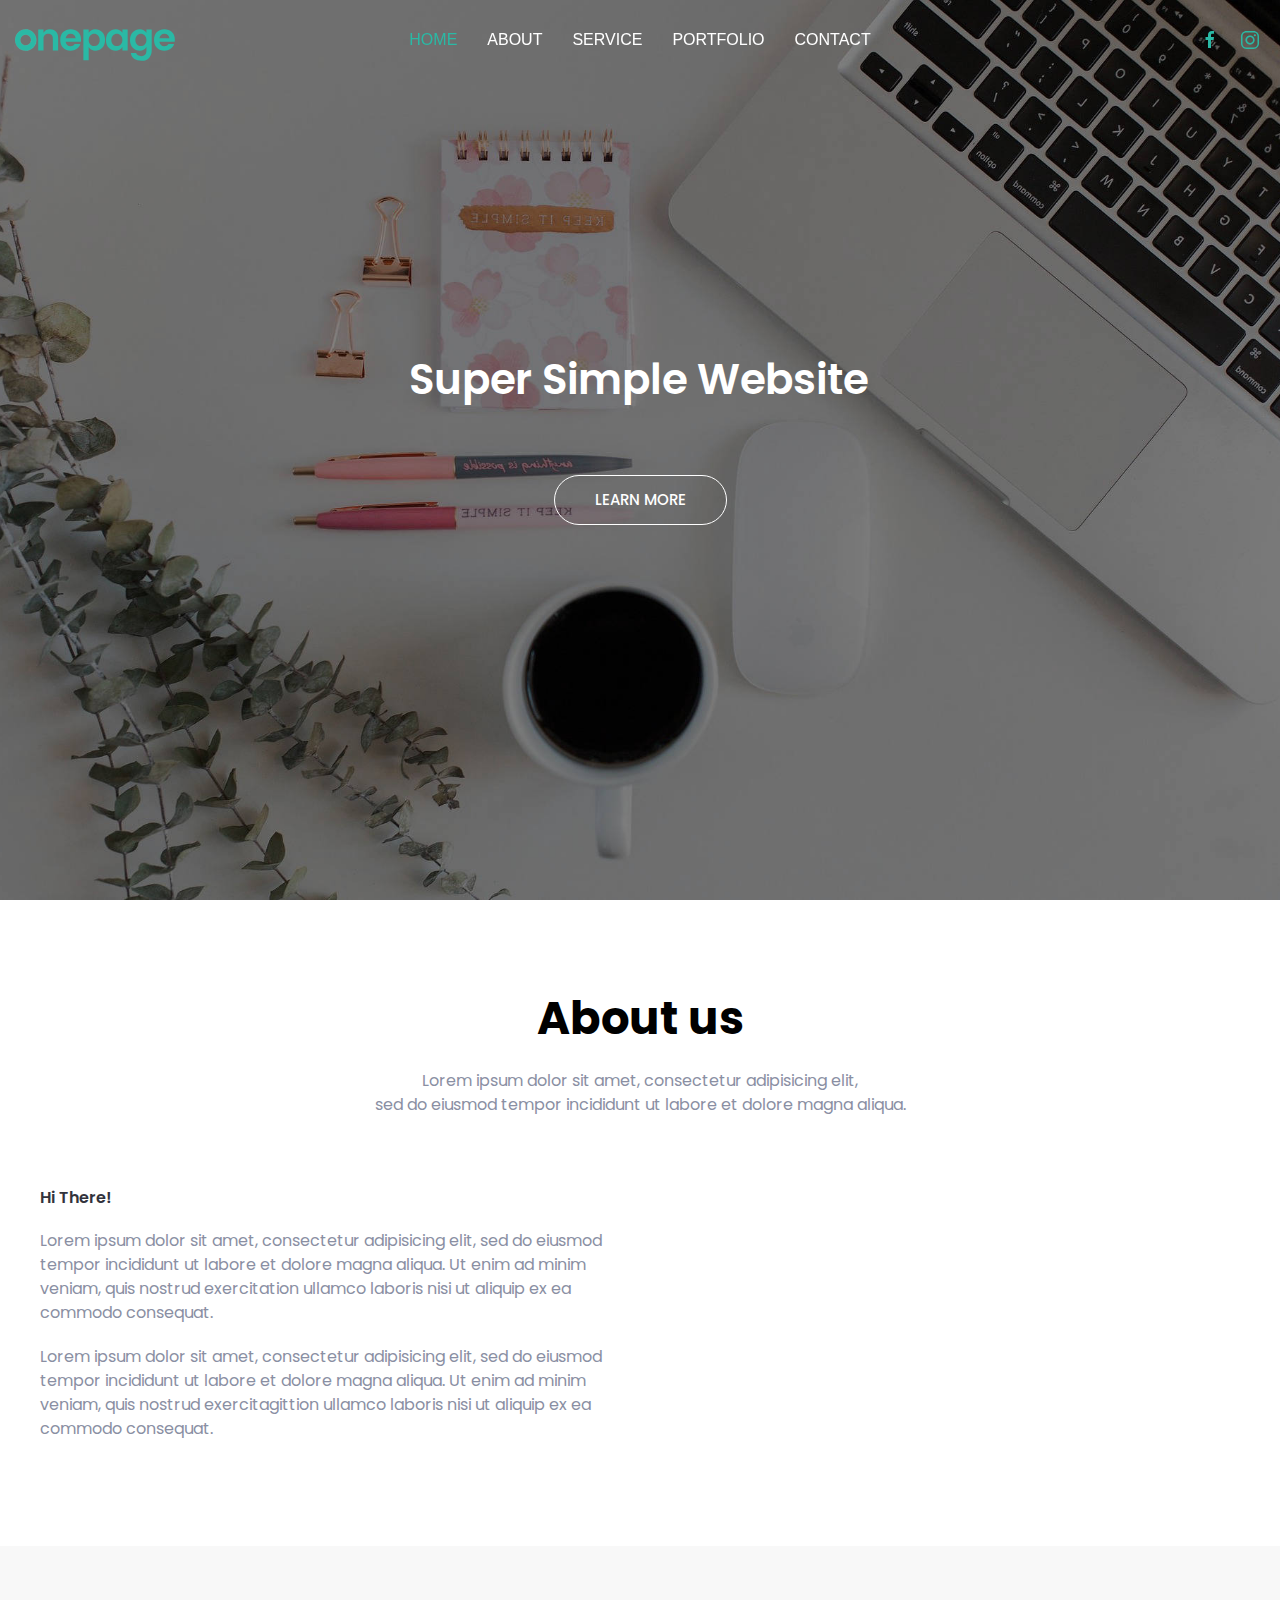
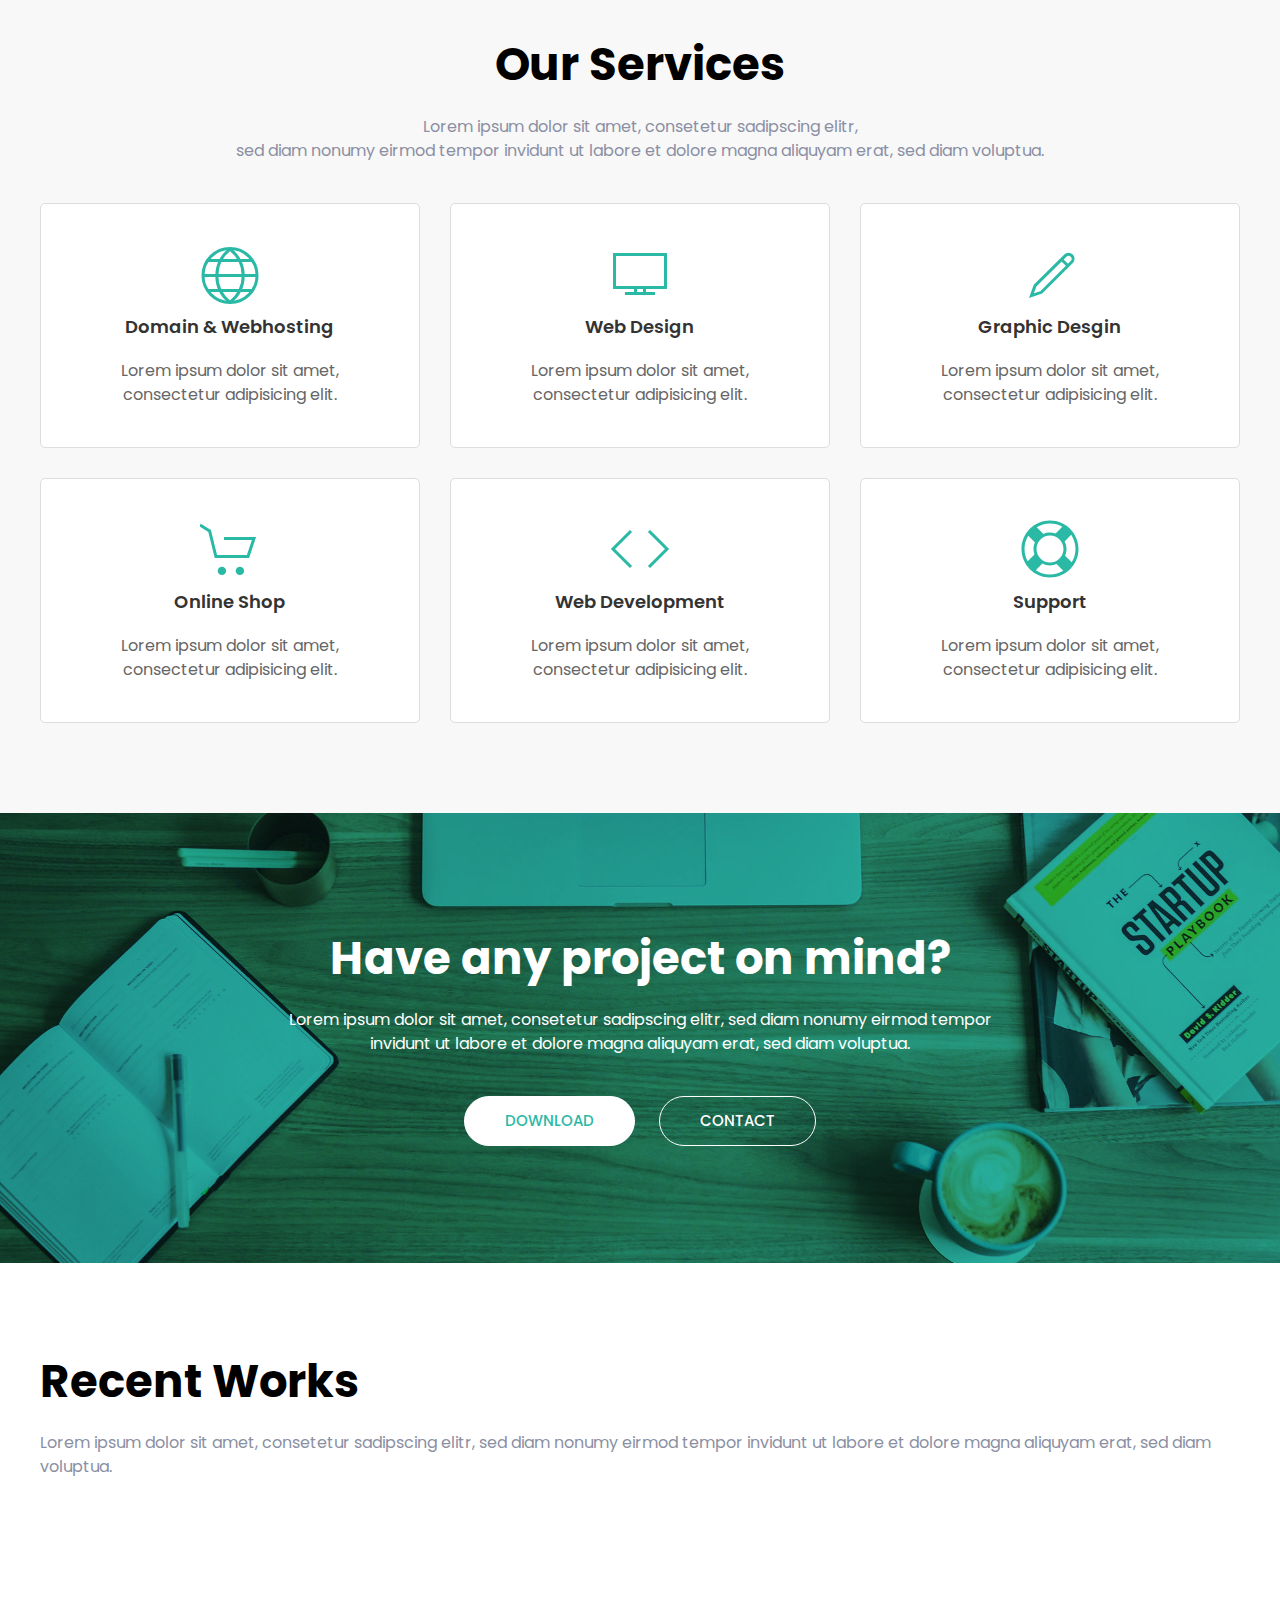
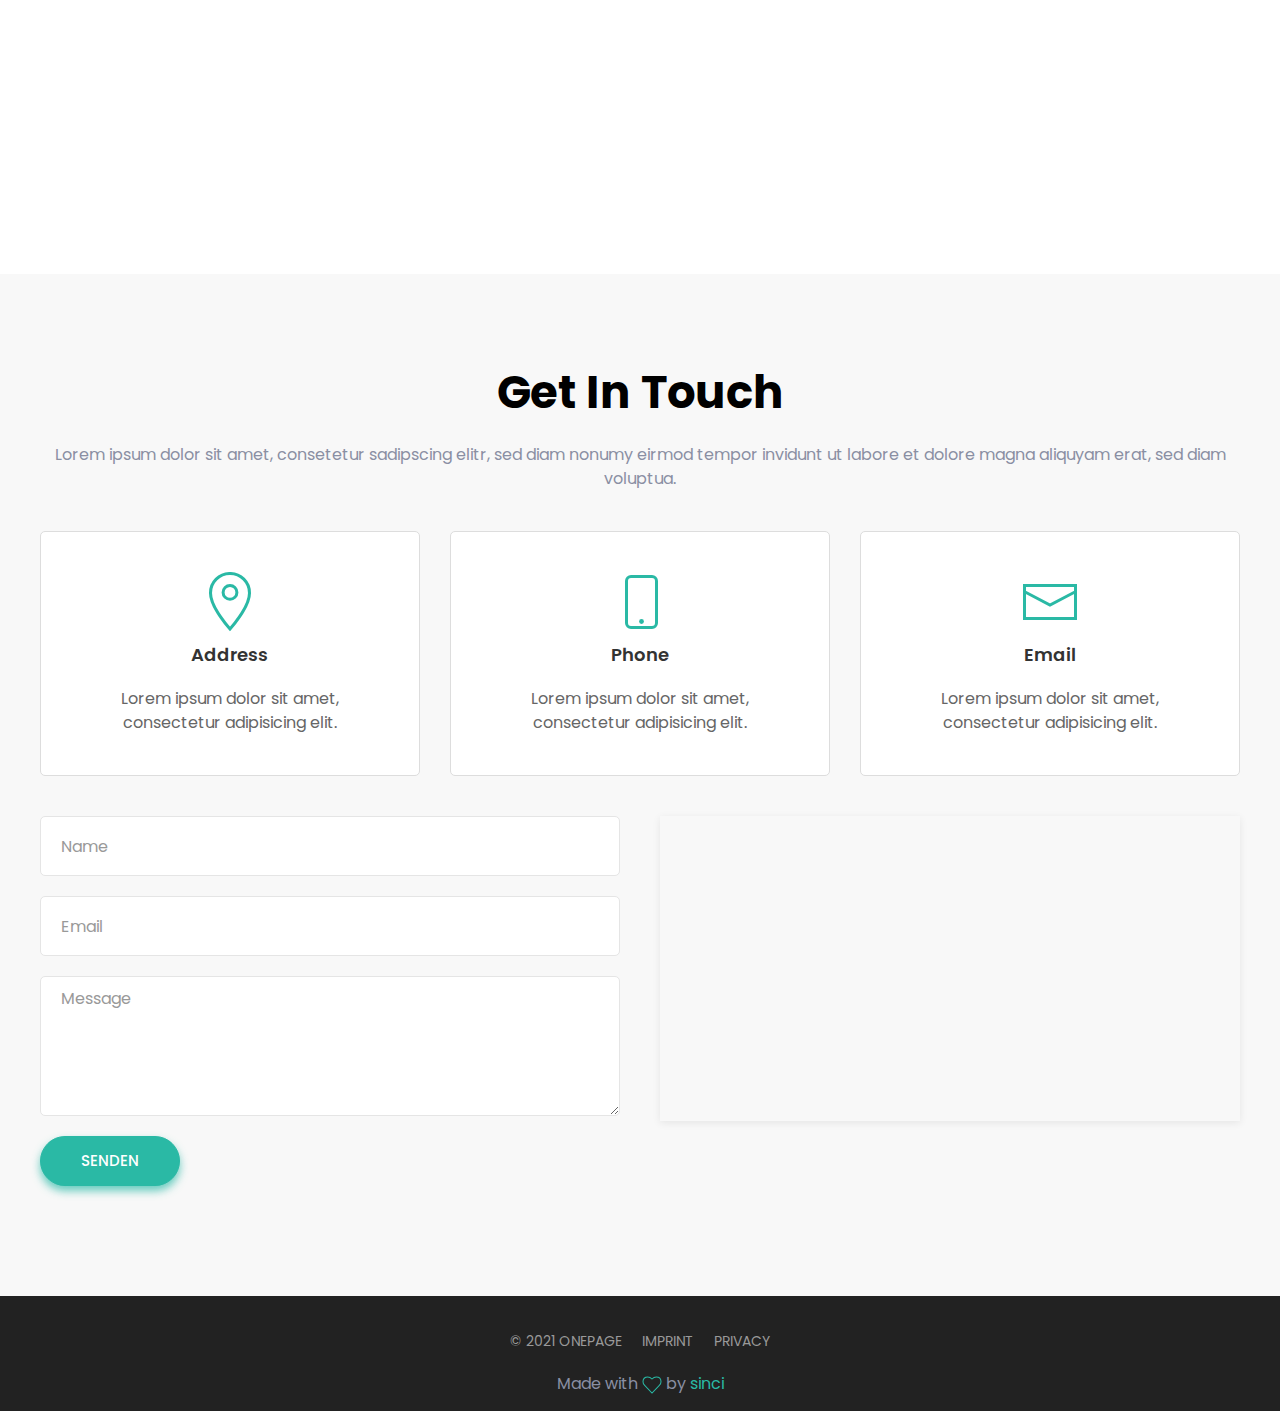
==== index.html @ 389bf6e7 "Headline Header update" ====
<!DOCTYPE html>
<html lang="en">

<head>
    <meta charset="UTF-8">
    <meta http-equiv="X-UA-Compatible" content="IE=edge">
    <meta name="viewport" content="width=device-width, initial-scale=1.0">
    <title>Titel der Webseite</title>
    <meta name="description" content="One page HTML Website" />
    <meta name="keywords" content="one page,HTML5,Website" />
    <link rel="icon" type="image/svg+xml" href="assets/images/favicon.svg">
    <link rel="apple-touch-icon" sizes="180x180" href="assets/images/apple-touch-icon.svg" />
    <link rel="stylesheet" href="assets/css/uikit.min.css" />
    <link rel="stylesheet" href="assets/css/custom.css" />
</head>

<body>
    <!--======= HEADER =======-->
    <header id="home" class="header-area">
        <div class="uk-background-cover uk-flex uk-flex-center uk-flex-middle typewriter" style="background-image: url(assets/images/headerbg.jpg);" uk-height-viewport>
            <div class="uk-width-2xlarge">
                <h1>Super Simple Website</h1>
                <p class="uk-text-center uk-margin-large-top"><a class="uk-button uk-button-primary" href="#about" uk-scroll="offset:60;">Learn More</a></p>
            </div>

        </div>
        <div class="uk-position-top">
            <nav class="uk-navbar-container uk-navbar-transparent" uk-navbar uk-sticky>
                <div class="uk-navbar-left">
                    <a class="uk-navbar-toggle uk-hidden@m" href="#offcanvas-nav" uk-toggle>
                        <span uk-navbar-toggle-icon></span>
                        <span>Menu</span>
                    </a>
                    <a class="uk-navbar-item uk-logo uk-visible@m" href="/"><img data-src="assets/images/onepage.svg" alt="one-page" height="32" width="160" uk-svg></a>
                </div>
                <div class="uk-navbar-center">
                    <a class="uk-navbar-item uk-logo uk-hidden@m" href="/">
                        <img data-src="assets/images/onepage.svg" alt="onepage" height="32" width="160" uk-svg>
                    </a>
                    <ul class="uk-navbar-nav uk-visible@m">
                        <li class="nav-item uk-active">
                            <a href="#home" class="nav-link" uk-scroll><span data-hover="home">Home</span></a>
                        </li>
                        <li class="nav-item">
                            <a href="#about" class="nav-link" uk-scroll="offset:60;"><span data-hover="about">About</span></a>
                        </li>
                        <li class="nav-item">
                            <a href="#service" class="nav-link" uk-scroll="offset:60;"><span data-hover="service">Service</span></a>
                        </li>
                        <li class="nav-item">
                            <a href="#portfolio" class="nav-link" uk-scroll="offset:60;"><span data-hover="portfolio">Portfolio</span></a>
                        </li>
                        <li class="nav-item">
                            <a href="#contact" class="nav-link" uk-scroll="offset:60;"><span data-hover="contact">Contact</span></a>
                        </li>
                    </ul>
                </div>
                <div class="uk-navbar-right">
                    <a class="uk-margin-right" href="#" target="_blank" uk-icon="facebook"></a>
                    <a class="uk-margin-right" href="#" target="_blank" uk-icon="instagram"></a>
                </div>
            </nav>
        </div>
    </header>
    <!--======= ABOUT ========-->
    <section id="about" class="about-area">
        <div class="uk-container">
            <div class="uk-margin-large-bottom">
                <h2 class="title uk-text-center">About us</h2>
                <p class="uk-text-center">Lorem ipsum dolor sit amet, consectetur adipisicing elit,<br/>sed do eiusmod tempor incididunt ut labore et dolore magna aliqua.</p>
            </div>
            <div uk-grid>
                <div class="uk-width-1-2@m">
                    <h5 class="about-title">Hi There!</h5>
                    <p>Lorem ipsum dolor sit amet, consectetur adipisicing elit, sed do eiusmod tempor incididunt ut labore et dolore magna aliqua. Ut enim ad minim veniam, quis nostrud exercitation ullamco laboris nisi ut aliquip ex ea commodo consequat.</p>
                    <p>Lorem ipsum dolor sit amet, consectetur adipisicing elit, sed do eiusmod tempor incididunt ut labore et dolore magna aliqua. Ut enim ad minim veniam, quis nostrud exercitagittion ullamco laboris nisi ut aliquip ex ea commodo consequat.</p>
                </div>
                <div class="uk-width-1-2@m">
                    <div class="uk-overflow-hidden">
                        <div uk-scrollspy="cls: uk-animation-slide-left; delay: 100; repeat: true; offset-top: 0; ; media: @m">
                            <h6 class="skill-title">HTML\CSS <span class="uk-float-right">95%</span></h6>
                            <progress id="" class="uk-progress " value="95" max="100"></progress>
                        </div>
                        <div uk-scrollspy="cls: uk-animation-slide-left; delay: 100; repeat: true; offset-top: 0; ; media: @m">
                            <h6 class="skill-title">JS\PHP <span class="uk-float-right">60%</span></h6>
                            <progress id="" class="uk-progress " value="60" max="100"></progress>
                        </div>
                        <div uk-scrollspy="cls: uk-animation-slide-left; delay: 100; repeat: true; offset-top: 0; ; media: @m">
                            <h6 class="skill-title">WordPress<span class="uk-float-right">85%</span></h6>
                            <progress id="" class="uk-progress " value="85" max="100"></progress>
                        </div>
                        <div uk-scrollspy="cls: uk-animation-slide-left; delay: 100; repeat: true; offset-top: 0; ; media: @m">
                            <h6 class="skill-title">Joomla<span class="uk-float-right">85%</span></h6>
                            <progress id="" class="uk-progress " value="85" max="100"></progress>
                        </div>
                    </div>
                </div>
            </div>
        </div>
    </section>
    <!--======= SERVICE ======-->
    <section id="service" class="service-area uk-background-muted">
        <div class="uk-container">
            <h2 class="title uk-text-center">Our Services</h2>
            <p class="uk-text-center">Lorem ipsum dolor sit amet, consetetur sadipscing elitr,<br/>sed diam nonumy eirmod tempor invidunt ut labore et dolore magna aliquyam erat, sed diam voluptua.</p>

            <div class="uk-child-width-1-3@m uk-grid-medium uk-grid-match uk-margin-medium-top" uk-grid>
                <div>
                    <div class="uk-card uk-card-default uk-card-hover uk-card-body uk-text-center">
                        <span uk-icon="icon: world; ratio: 3"></span>
                        <h6 class="uk-card-title uk-margin-small-top">Domain & Webhosting</h6>
                        <p>Lorem ipsum dolor sit amet, consectetur adipisicing elit.</p>
                    </div>
                </div>
                <div>
                    <div class="uk-card uk-card-default uk-card-hover uk-card-body uk-text-center">
                        <span uk-icon="icon: desktop; ratio: 3"></span>
                        <h6 class="uk-card-title uk-margin-small-top">Web Design</h6>
                        <p>Lorem ipsum dolor sit amet, consectetur adipisicing elit.</p>
                    </div>
                </div>
                <div>
                    <div class="uk-card uk-card-default uk-card-hover uk-card-body uk-text-center">
                        <span uk-icon="icon: pencil; ratio: 3"></span>
                        <h6 class="uk-card-title uk-margin-small-top">Graphic Desgin</h6>
                        <p>Lorem ipsum dolor sit amet, consectetur adipisicing elit.</p>
                    </div>
                </div>
            </div>
            <div class="uk-child-width-1-3@m uk-grid-medium uk-grid-match" uk-grid>
                <div>
                    <div class="uk-card uk-card-default uk-card-hover uk-card-body uk-text-center">
                        <span uk-icon="icon: cart; ratio: 3"></span>
                        <h6 class="uk-card-title uk-margin-small-top">Online Shop</h6>
                        <p>Lorem ipsum dolor sit amet, consectetur adipisicing elit.</p>
                    </div>
                </div>
                <div>
                    <div class="uk-card uk-card-default uk-card-hover uk-card-body uk-text-center">
                        <span uk-icon="icon: code; ratio: 3"></span>
                        <h6 class="uk-card-title uk-margin-small-top">Web Development</h6>
                        <p>Lorem ipsum dolor sit amet, consectetur adipisicing elit.</p>
                    </div>
                </div>
                <div>
                    <div class="uk-card uk-card-default uk-card-hover uk-card-body uk-text-center">
                        <span uk-icon="icon: lifesaver; ratio: 3"></span>
                        <h6 class="uk-card-title uk-margin-small-top">Support</h6>
                        <p>Lorem ipsum dolor sit amet, consectetur adipisicing elit.</p>
                    </div>
                </div>
            </div>
        </div>
    </section>
    <!--======= CALL TO ACTION ======-->
    <section id="calltoaction" class="uk-background-blend-multiply uk-background-primary uk-background-cover uk-height-large uk-panel uk-flex uk-flex-center uk-flex-middle" style="background-image: url(assets/images/call-to-action.jpg);">

        <div class="uk-container uk-text-center">
            <h2 class="title uk-text-emphasis">Have any project on mind?</h2>
            <p class="uk-text-emphasis">Lorem ipsum dolor sit amet, consetetur sadipscing elitr, sed diam nonumy eirmod tempor<br/>invidunt ut labore et dolore magna aliquyam erat, sed diam voluptua.</p>
            <p class="uk-margin-medium-top">
                <button class="uk-button uk-button-secondary uk-margin-right">Download</button>
                <a href="#contact" class="uk-button uk-button-primary" uk-scroll="offset:60;">Contact</a>
            </p>
        </div>

    </section>
    <!--======= PORTFOLIO ======-->
    <section id="portfolio" class="portfolio-area">
        <div class="uk-container">
            <h2 class="title">Recent Works</h2>
            <p>Lorem ipsum dolor sit amet, consetetur sadipscing elitr, sed diam nonumy eirmod tempor invidunt ut labore et dolore magna aliquyam erat, sed diam voluptua.</p>
            <!-- uk-grid -->
            <div class="uk-child-width-1-3@m uk-grid-medium" uk-grid>
                <div>
                    <div class="uk-inline tm-image-card uk-transition-toggle">
                        <img data-src="assets/images/portfolio/01.jpg" width="800" height="600" alt="domain" uk-img>
                        <div class="uk-position-cover uk-overlay uk-overlay-primary uk-transition-fade"></div>
                        <div class="uk-panel uk-position-center uk-text-center uk-transition-fade">
                            <h3 class="work-title uk-text-emphasis">Website</h3>
                            <span uk-lightbox><a href="assets/images/portfolio/01.jpg" class="uk-icon-button uk-margin-small-right" uk-icon="plus"></a></span>
                            <span><a href="#" class="uk-icon-button" uk-icon="link" target="_blank"></a></span>
                        </div>
                    </div>
                </div>

                <div>
                    <div class="uk-inline tm-image-card uk-transition-toggle">
                        <img data-src="assets/images/portfolio/02.jpg" width="800" height="600" alt="website" uk-img>
                        <div class="uk-position-cover uk-overlay uk-overlay-primary uk-transition-fade"></div>
                        <div class="uk-panel uk-position-center uk-text-center uk-transition-fade">
                            <h3 class="work-title uk-text-emphasis">Online Shop</h3>
                            <span uk-lightbox><a href="assets/images/portfolio/02.jpg" class="uk-icon-button uk-margin-small-right" uk-icon="plus"></a></span>
                            <span><a href="#" class="uk-icon-button" uk-icon="link" target="_blank"></a></span>
                        </div>
                    </div>
                </div>
            </div>
            <!-- uk-grid end -->
        </div>
    </section>
    <!--======= CONTACT ======-->
    <section id="contact" class="contact-area uk-background-muted">
        <div class="uk-container">
            <h2 class="title uk-text-center">Get In Touch</h2>
            <p class="uk-text-center">Lorem ipsum dolor sit amet, consetetur sadipscing elitr, sed diam nonumy eirmod tempor invidunt ut labore et dolore magna aliquyam erat, sed diam voluptua.</p>

            <div class="uk-child-width-1-3@m uk-grid-medium uk-grid-match uk-margin-medium-top" uk-grid>
                <div>
                    <div class="uk-card uk-card-default uk-card-hover uk-card-body uk-text-center">
                        <span uk-icon="icon: location; ratio: 3"></span>
                        <h6 class="uk-card-title uk-margin-small-top">Address</h6>
                        <p>Lorem ipsum dolor sit amet, consectetur adipisicing elit.</p>
                    </div>
                </div>
                <div>
                    <div class="uk-card uk-card-default uk-card-hover uk-card-body uk-text-center">
                        <span uk-icon="icon: phone; ratio: 3"></span>
                        <h6 class="uk-card-title uk-margin-small-top">Phone</h6>
                        <p>Lorem ipsum dolor sit amet, consectetur adipisicing elit.</p>
                    </div>
                </div>
                <div>
                    <div class="uk-card uk-card-default uk-card-hover uk-card-body uk-text-center">
                        <span uk-icon="icon: mail; ratio: 3"></span>
                        <h6 class="uk-card-title uk-margin-small-top">Email</h6>
                        <p>Lorem ipsum dolor sit amet, consectetur adipisicing elit.</p>
                    </div>
                </div>
            </div>
            <div uk-grid>
                <div class="uk-width-1-2@m">
                    <form id="contact-form" action="assets/contact.php" method="POST">
                        <div class="uk-margin">
                            <input id="name" class="uk-input" type="text" name="visitor_name" placeholder="Name" required>
                        </div>
                        <!-- single form -->
                        <div class="uk-margin ">
                            <input id="email " class="uk-input " type="email" name="visitor_email" placeholder="Email" required>
                        </div>
                        <!-- single form -->
                        <div class="uk-margin ">
                            <textarea id="message" class="uk-textarea" name="visitor_message" placeholder="Message" required></textarea>
                        </div>
                        <!-- single form -->
                        <p class="form-message "></p>
                        <div class="uk-margin ">
                            <button class="uk-button uk-button-default" type="submit ">Senden</button>
                        </div>
                        <!-- single form -->
                    </form>
                </div>
                <div class="uk-width-1-2@m ">
                    <img class="uk-box-shadow-small " data-src="https://dummyimage.com/800x420/ccc/fff.jpg " width="800 " height="420 " alt="contact " uk-img>
                </div>

            </div>

        </div>

    </section>
    <footer id="footer " class="footer-area uk-background-secondary uk-padding-small ">
        <div class="uk-flex uk-flex-center uk-margin-top ">
            <ul class="uk-subnav " uk-margin=" ">
                <li class="uk-first-column ">
                    <a href="#">© 2021 onepage</a>
                </li>
                <li><a href="imprint">Imprint</a></li>
                <li><a href="privacy-policy">Privacy</a></li>
            </ul>
        </div>
        <p class="uk-text-center uk-margin-remove">Made with <span uk-icon="heart"></span> by <a style="color:#2ab9a5;" href="https://www.sinci.at">sinci</a></p>
    </footer>
    <!--======= OFFCANVAS MOBILE ======-->
    <div id="offcanvas-nav" uk-offcanvas="mode:slide; overlay: true ">
        <div class="uk-offcanvas-bar">
            <button class="uk-offcanvas-close " type="button " uk-close></button>
            <div class="uk-text-center "><img data-src="assets/images/onepage-logo-mobile.svg " width="40" height="40" alt="onepage" uk-svg></div>
            <ul class="uk-nav uk-nav-primary" uk-scrollspy-nav="closest: li; scroll: true">
                <li class="nav-item">
                    <a href="#home" class="nav-link" uk-scroll><span data-hover="home">Home</span></a>
                </li>
                <li class="nav-item">
                    <a href="#about" class="nav-link" uk-scroll><span data-hover="about">About</span></a>
                </li>
                <li class="nav-item">
                    <a href="#service" class="nav-link" uk-scroll><span data-hover="service">Service</span></a>
                </li>
                <li class="nav-item">
                    <a href="#portfolio " classs="nav-link" uk-scroll><span data-hover="portfolio">Portfolio</span></a>
                </li>
                <li class="nav-item">
                    <a href="#contact" class="nav-link" uk-scroll><span data-hover="contact">Contact</span></a>
                </li>
            </ul>
        </div>
    </div>

    <script src="assets/js/uikit.min.js "></script>
    <script src="assets/js/uikit-icons.min.js "></script>
    <script src="assets/js/custom.min.js "></script>
</body>

</html>
---- assets/css/custom.css ----
/* poppins-300 - latin */
@font-face {
  font-family: "Poppins";
  font-style: normal;
  font-weight: 300;
  src: url("../fonts/poppins-v15-latin-300.eot");
  /* IE9 Compat Modes */
  src: local(""), url("../fonts/poppins-v15-latin-300.eot?#iefix") format("embedded-opentype"), url("../fonts/poppins-v15-latin-300.woff2") format("woff2"), url("../fonts/poppins-v15-latin-300.woff") format("woff"), url("../fonts/poppins-v15-latin-300.ttf") format("truetype"), url("../fonts/poppins-v15-latin-300.svg#Poppins") format("svg");
  /* Legacy iOS */
}
/* poppins-regular - latin */
@font-face {
  font-family: "Poppins";
  font-style: normal;
  font-weight: 400;
  src: url("../fonts/poppins-v15-latin-regular.eot");
  /* IE9 Compat Modes */
  src: local(""), url("../fonts/poppins-v15-latin-regular.eot?#iefix") format("embedded-opentype"), url("../fonts/poppins-v15-latin-regular.woff2") format("woff2"), url("../fonts/poppins-v15-latin-regular.woff") format("woff"), url("../fonts/poppins-v15-latin-regular.ttf") format("truetype"), url("../fonts/poppins-v15-latin-regular.svg#Poppins") format("svg");
  /* Legacy iOS */
}
/* poppins-500 - latin */
@font-face {
  font-family: "Poppins";
  font-style: normal;
  font-weight: 500;
  src: url("../fonts/poppins-v15-latin-500.eot");
  /* IE9 Compat Modes */
  src: local(""), url("../fonts/poppins-v15-latin-500.eot?#iefix") format("embedded-opentype"), url("../fonts/poppins-v15-latin-500.woff2") format("woff2"), url("../fonts/poppins-v15-latin-500.woff") format("woff"), url("../fonts/poppins-v15-latin-500.ttf") format("truetype"), url("../fonts/poppins-v15-latin-500.svg#Poppins") format("svg");
  /* Legacy iOS */
}
/* poppins-600 - latin */
@font-face {
  font-family: "Poppins";
  font-style: normal;
  font-weight: 600;
  src: url("../fonts/poppins-v15-latin-600.eot");
  /* IE9 Compat Modes */
  src: local(""), url("../fonts/poppins-v15-latin-600.eot?#iefix") format("embedded-opentype"), url("../fonts/poppins-v15-latin-600.woff2") format("woff2"), url("../fonts/poppins-v15-latin-600.woff") format("woff"), url("../fonts/poppins-v15-latin-600.ttf") format("truetype"), url("../fonts/poppins-v15-latin-600.svg#Poppins") format("svg");
  /* Legacy iOS */
}
/* poppins-700 - latin */
@font-face {
  font-family: "Poppins";
  font-style: normal;
  font-weight: 700;
  src: url("../fonts/poppins-v15-latin-700.eot");
  /* IE9 Compat Modes */
  src: local(""), url("../fonts/poppins-v15-latin-700.eot?#iefix") format("embedded-opentype"), url("../fonts/poppins-v15-latin-700.woff2") format("woff2"), url("../fonts/poppins-v15-latin-700.woff") format("woff"), url("../fonts/poppins-v15-latin-700.ttf") format("truetype"), url("../fonts/poppins-v15-latin-700.svg#Poppins") format("svg");
  /* Legacy iOS */
}
/* poppins-800 - latin */
@font-face {
  font-family: "Poppins";
  font-style: normal;
  font-weight: 800;
  src: url("../fonts/poppins-v15-latin-800.eot");
  /* IE9 Compat Modes */
  src: local(""), url("../fonts/poppins-v15-latin-800.eot?#iefix") format("embedded-opentype"), url("../fonts/poppins-v15-latin-800.woff2") format("woff2"), url("../fonts/poppins-v15-latin-800.woff") format("woff"), url("../fonts/poppins-v15-latin-800.ttf") format("truetype"), url("../fonts/poppins-v15-latin-800.svg#Poppins") format("svg");
  /* Legacy iOS */
}
body {
  font-family: "Poppins", sans-serif;
  font-size: 16px;
  color: #8a8fa3;
}

h1,
h2,
h3,
h4,
h5,
h6 {
  font-family: "Poppins", sans-serif;
  font-weight: 600;
  color: #32333c;
}

#about,
#service,
#portfolio,
#contact,
#calltoaction {
  padding: 90px 0;
}

h2.title {
  font-weight: 700;
  font-size: 45px;
  color: #000;
}

.uk-icon {
  color: #2ab9a5;
}

.uk-button {
  font-weight: 500;
  padding: 0 40px;
  font-size: 15px;
  line-height: 48px;
  border-radius: 50px;
  cursor: pointer;
  transition: all 0.3s ease-out 0s;
  text-transform: uppercase;
}

.uk-button-default {
  border: 1px solid #2ab9a5;
  color: #ffffff;
  box-shadow: 0px 5px 8px 0px rgba(42, 185, 166, 0.7);
  background-color: #2ab9a5;
}

.uk-button-primary {
  color: #fff;
  background-color: transparent;
  border-color: #fff;
}

.uk-button-primary:hover,
.uk-button-secondary:hover {
  background-color: #2ab9a5;
}

.uk-button-secondary {
  box-shadow: none;
  background-color: #ffffff;
  color: #2ab9a5;
  border-color: #ffffff;
}

.uk-input {
  height: 60px;
  padding: 0 20px;
  border-radius: 5px;
}

.uk-textarea {
  padding: 10px 20px;
  border-radius: 5px;
  min-height: 140px;
}

.uk-text-emphasis {
  color: #ffffff !important;
}

.uk-background-primary {
  background-color: #2ab9a5;
}

/* HEADER
*************************************************************/
.uk-sticky.uk-active,
#imprint .uk-sticky,
#privacy .uk-sticky {
  background-color: rgba(255, 255, 255, 0.979);
  box-shadow: 0 0 2px rgba(6, 8, 8, 0.15);
  -webkit-box-shadow: 0 0 2px rgba(6, 8, 8, 0.15);
  -moz-box-shadow: 0 0 2px rgba(6, 8, 8, 0.15);
}
.uk-sticky.uk-active .uk-navbar-nav > li > a,
#imprint .uk-sticky .uk-navbar-nav > li > a,
#privacy .uk-sticky .uk-navbar-nav > li > a {
  color: #8a8fa3;
}
.uk-sticky.uk-active .uk-navbar-nav > li > a:active,
.uk-sticky.uk-active .uk-navbar-nav > li > a:hover,
.uk-sticky.uk-active .uk-navbar-nav > li > a:focus,
#imprint .uk-sticky .uk-navbar-nav > li > a:active,
#imprint .uk-sticky .uk-navbar-nav > li > a:hover,
#imprint .uk-sticky .uk-navbar-nav > li > a:focus,
#privacy .uk-sticky .uk-navbar-nav > li > a:active,
#privacy .uk-sticky .uk-navbar-nav > li > a:hover,
#privacy .uk-sticky .uk-navbar-nav > li > a:focus {
  color: #2ab9a5;
}

.uk-navbar-nav > li > a {
  color: #ffffff;
  font-size: 16px;
  font-weight: 500;
  transition: all 0.3s ease-out 0s;
}

.uk-navbar-nav > li > a:active,
.uk-navbar-nav > li > a:hover,
.uk-navbar-nav > li > a:focus,
.uk-navbar-nav > li.uk-active > a {
  color: #2ab9a5;
}

.header-area h1 {
  color: #ffffff;
}

.uk-logo {
  position: relative;
  top: 5px;
}

.typewriter h1 {
  overflow: hidden;
  border-right: 0.1em solid transparent;
  white-space: nowrap;
  margin: 0 auto;
  text-align: center;
  -webkit-animation: typing 5s steps(60), blink-caret 5s;
          animation: typing 5s steps(60), blink-caret 5s;
}

/* The typing effect */
@-webkit-keyframes typing {
  from {
    width: 0;
  }
  to {
    width: 60%;
  }
}
@keyframes typing {
  from {
    width: 0;
  }
  to {
    width: 60%;
  }
}
/* The typewriter cursor effect */
@-webkit-keyframes blink-caret {
  from, to {
    border-color: transparent;
  }
  50% {
    border-color: #e9e9e9;
  }
}
@keyframes blink-caret {
  from, to {
    border-color: transparent;
  }
  50% {
    border-color: #e9e9e9;
  }
}
/* SECTION ABOUT
*************************************************************/
.uk-progress {
  height: 5px;
}
.uk-progress::-moz-progress-bar {
  background-color: #2ab9a5;
}
.uk-progress::-webkit-progress-value {
  background-color: #2ab9a5;
}
.uk-progress::-ms-fill {
  background-color: #2ab9a5;
}

.skill-title {
  font-size: 16px;
  font-weight: 400;
}

/* SECTION PORTFOLIO
*************************************************************/
.work-title {
  font-weight: 60;
}

.portfolio-area .uk-icon-button {
  width: 50px;
  height: 50px;
  color: #ffffff;
  border: 1px solid #ffffff;
  background: transparent;
}

.portfolio-area .uk-icon-button:hover {
  color: #2ab9a5;
  background: #ffffff;
}

.uk-overlay-primary {
  background: rgba(42, 185, 166, 0.85);
}

/* SECTION CONTACT
*************************************************************/
.uk-card-title {
  font-size: 18px;
  font-weight: 600;
}

.uk-card-default {
  box-shadow: none;
}

.uk-card {
  border: 1px solid #ddd;
  border-radius: 5px;
}

/* MOBILE
*************************************************************/
.uk-offcanvas-bar {
  background: #ffffff;
}
.uk-offcanvas-bar .uk-nav-primary > li > a {
  color: #8a8fa3;
  font-size: 16px;
  padding: 8px 0;
}
.uk-offcanvas-bar .uk-nav-primary > li.uk-active > a,
.uk-offcanvas-bar .uk-nav-primary > li > a:hover,
.uk-offcanvas-bar .uk-nav-primary > li > a:focus {
  color: #2ab9a5;
}
.uk-offcanvas-bar .uk-close {
  color: #8a8fa3;
}

/* Smartphones */
@media (max-width: 480px) {
  header h1 {
    font-size: 26px;
  }

  @-webkit-keyframes typing {
    from {
      width: 0;
    }
    to {
      width: 100%;
    }
  }

  @keyframes typing {
    from {
      width: 0;
    }
    to {
      width: 100%;
    }
  }
  .uk-button {
    padding: 0 15px;
  }

  .uk-logo {
    width: 120px;
    height: 24px;
  }
}/*# sourceMappingURL=custom.css.map */
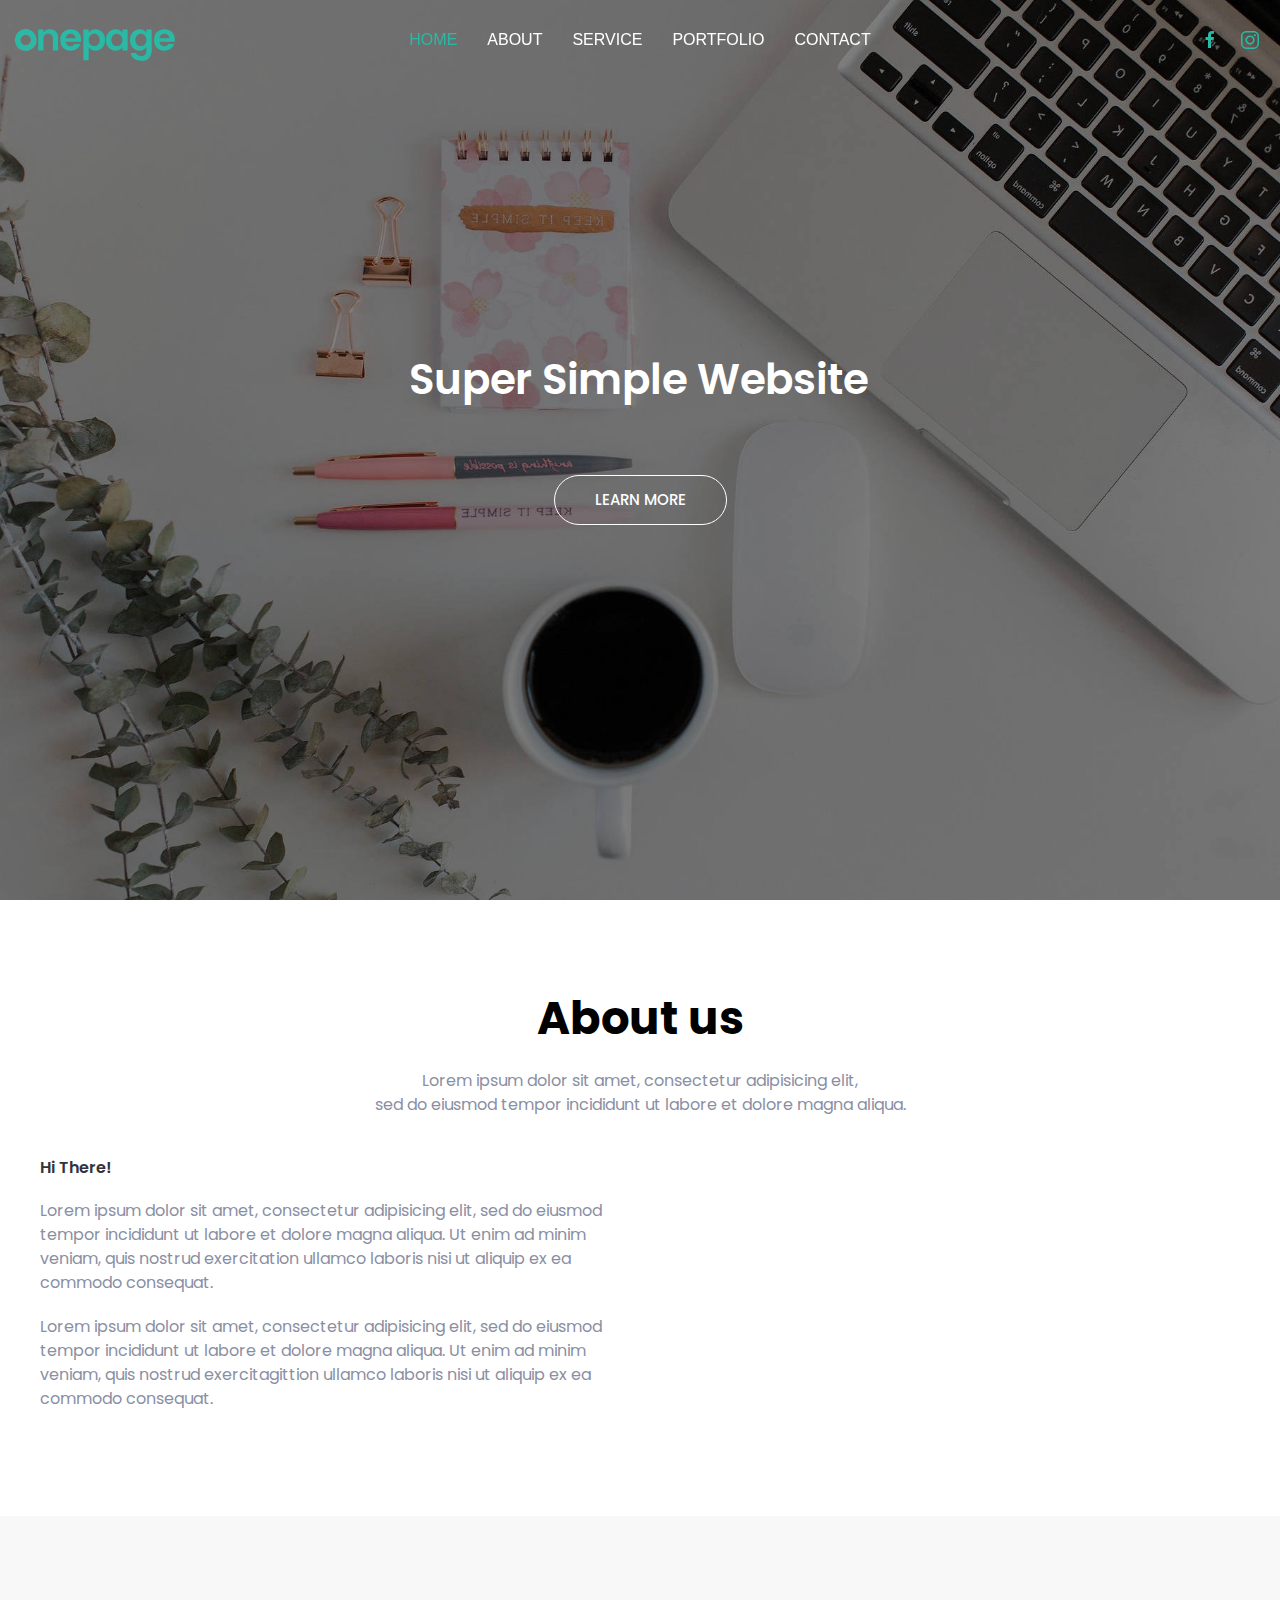
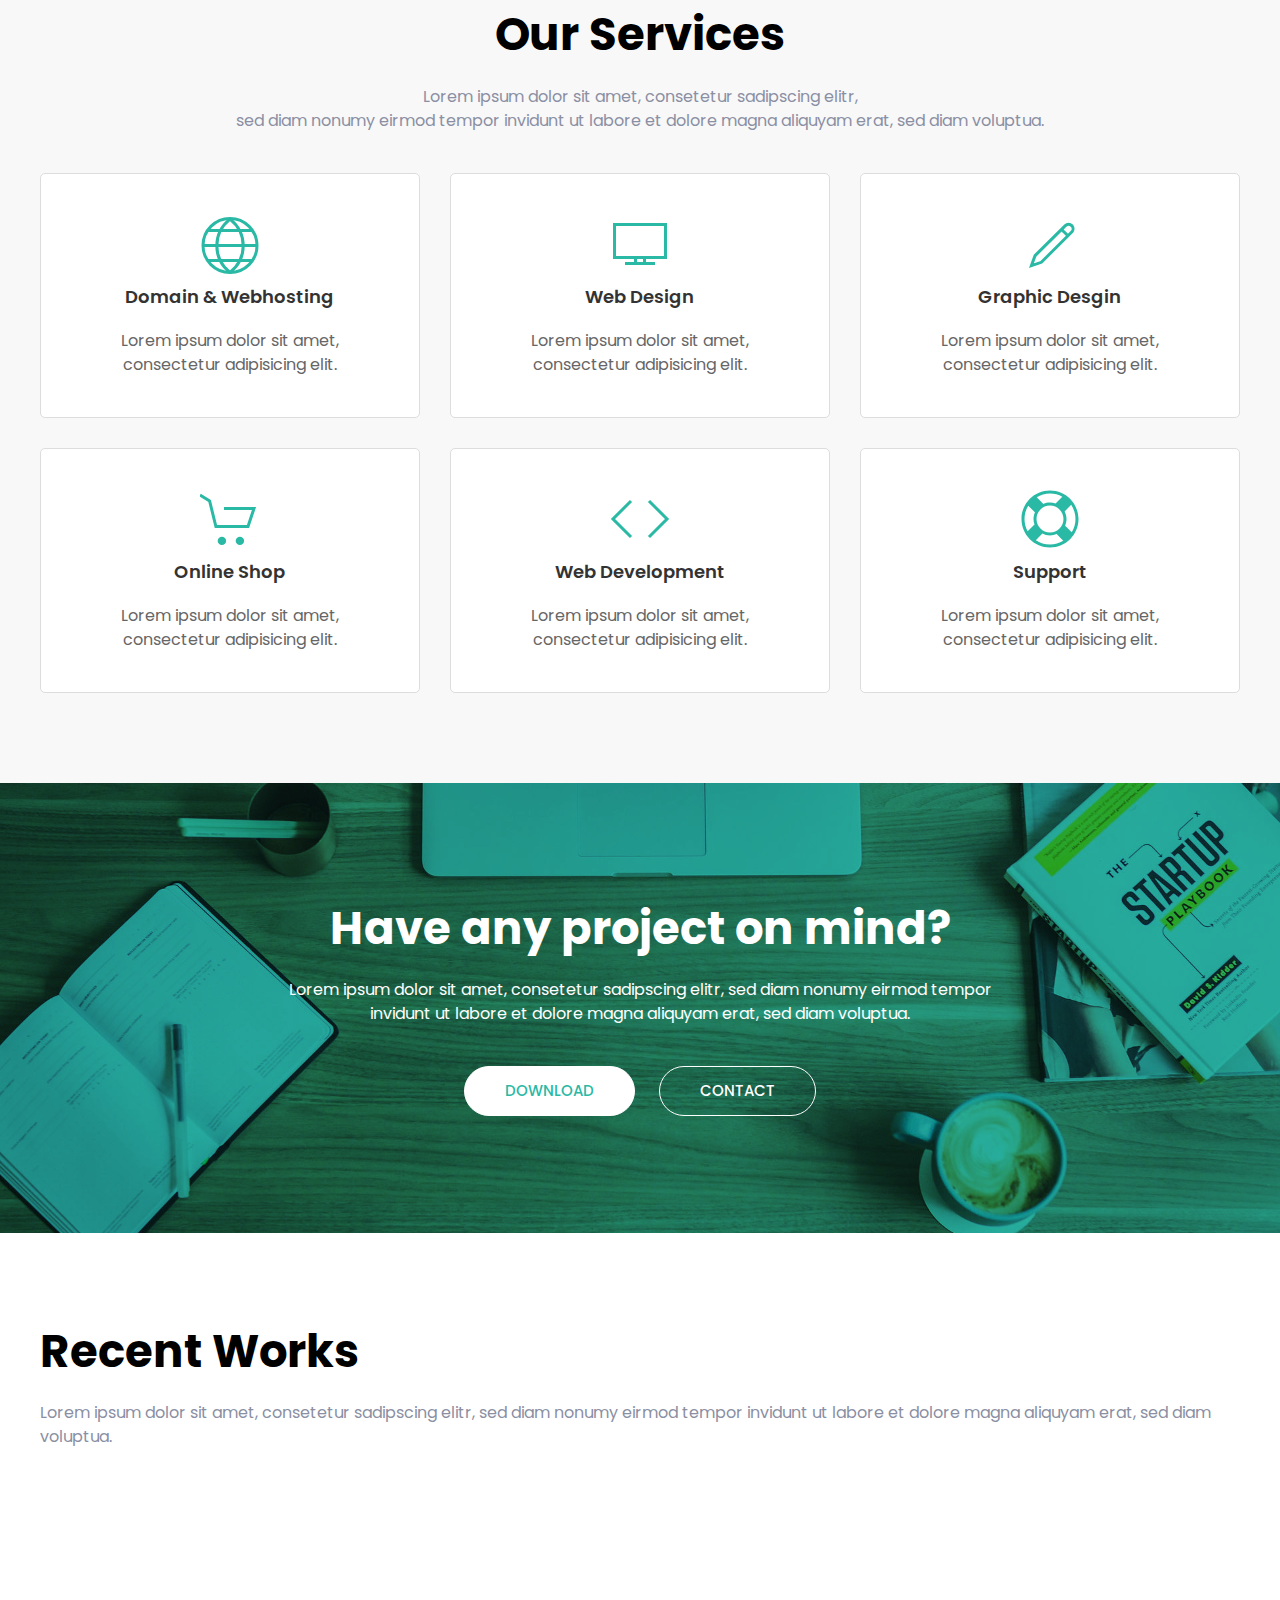
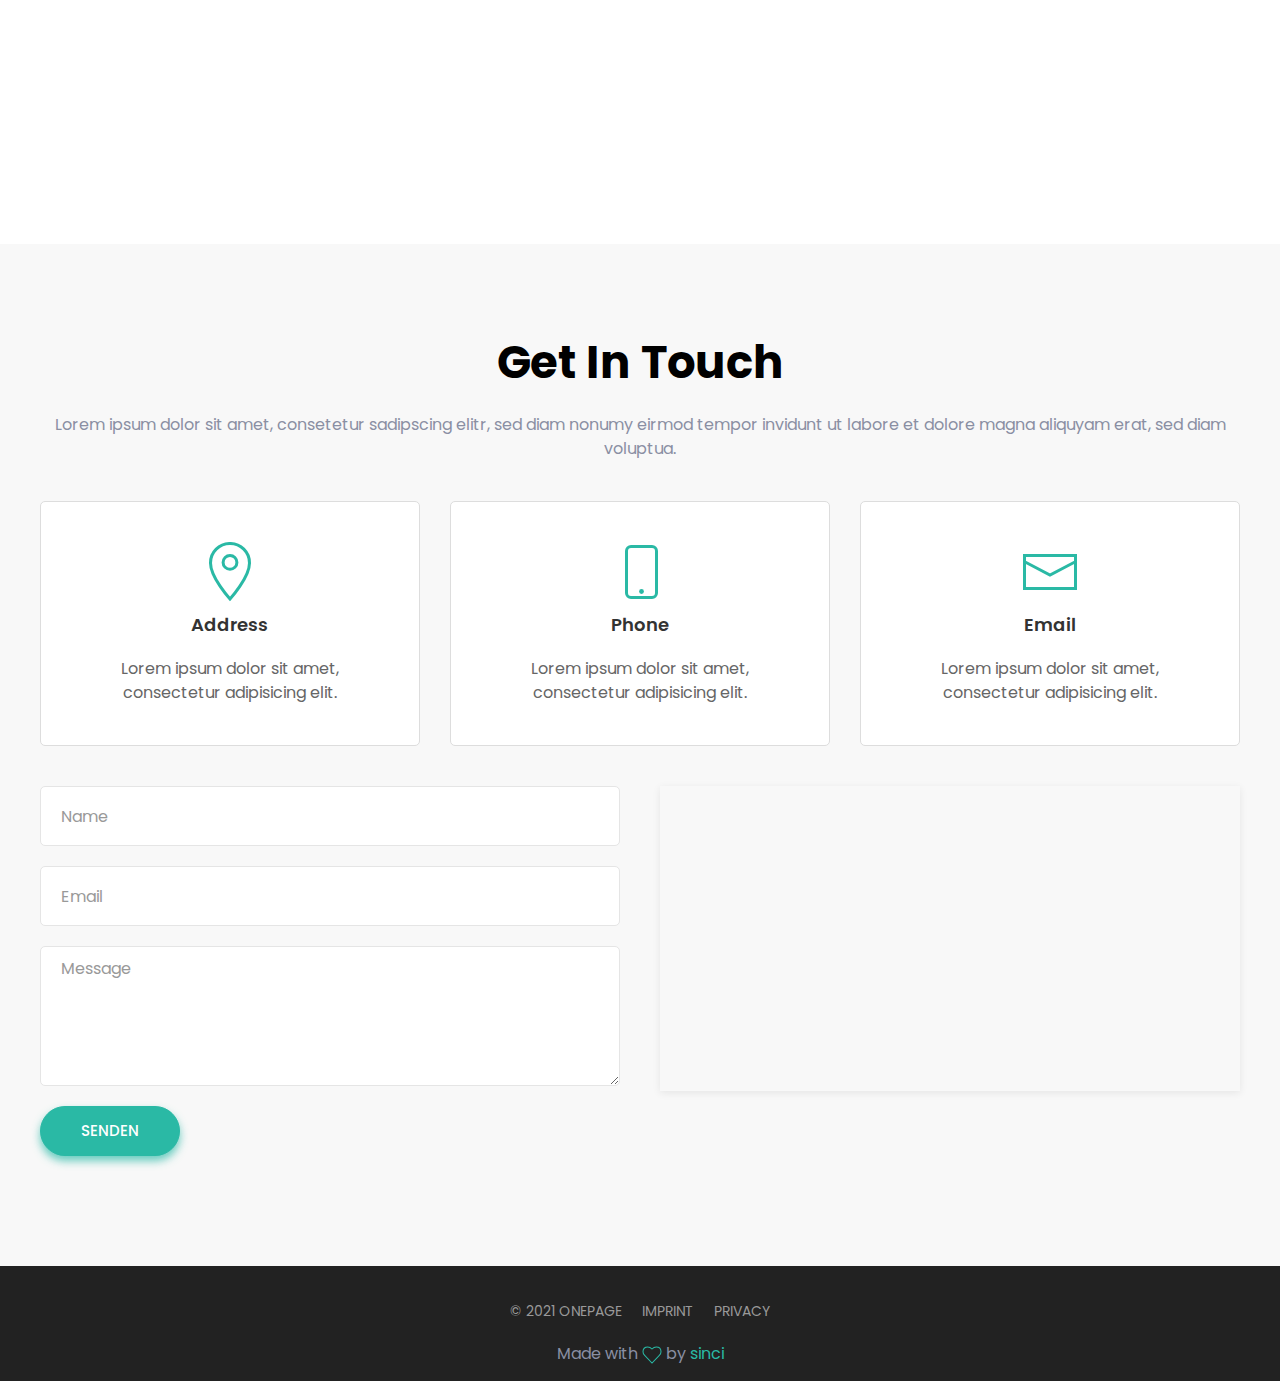
==== commit 7f3b3362: "#68 class update" ====
--- a/index.html
+++ b/index.html
@@ -18,7 +18,7 @@
     <!--======= HEADER =======-->
     <header id="home" class="header-area">
         <div class="uk-background-cover uk-flex uk-flex-center uk-flex-middle typewriter" style="background-image: url(assets/images/headerbg.jpg);" uk-height-viewport>
-            <div class="uk-width-2xlarge">
+            <div class="uk-width-expand@m">
                 <h1>Super Simple Website</h1>
                 <p class="uk-text-center uk-margin-large-top"><a class="uk-button uk-button-primary" href="#about" uk-scroll="offset:60;">Learn More</a></p>
             </div>
@@ -65,7 +65,7 @@
     <!--======= ABOUT ========-->
     <section id="about" class="about-area">
         <div class="uk-container">
-            <div class="uk-margin-large-bottom">
+            <div class="uk-margin-medium-bottom">
                 <h2 class="title uk-text-center">About us</h2>
                 <p class="uk-text-center">Lorem ipsum dolor sit amet, consectetur adipisicing elit,<br/>sed do eiusmod tempor incididunt ut labore et dolore magna aliqua.</p>
             </div>
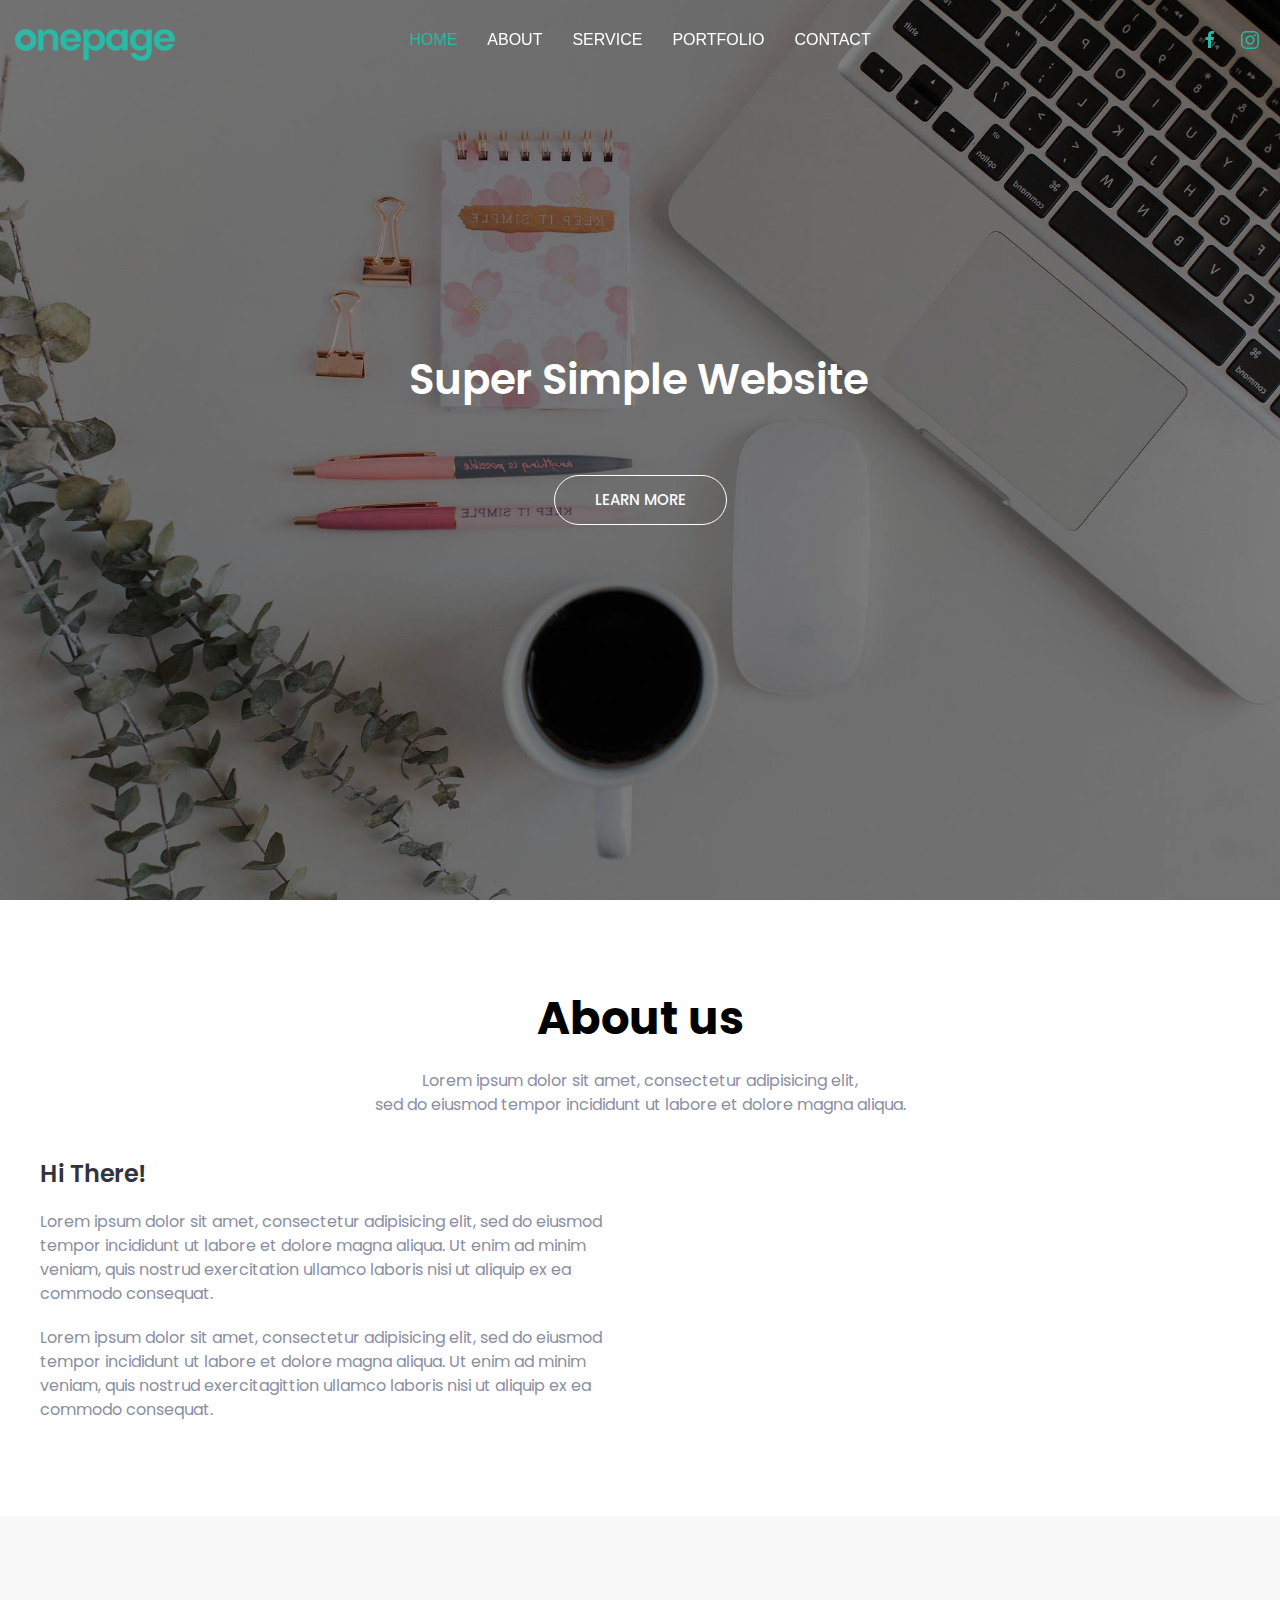
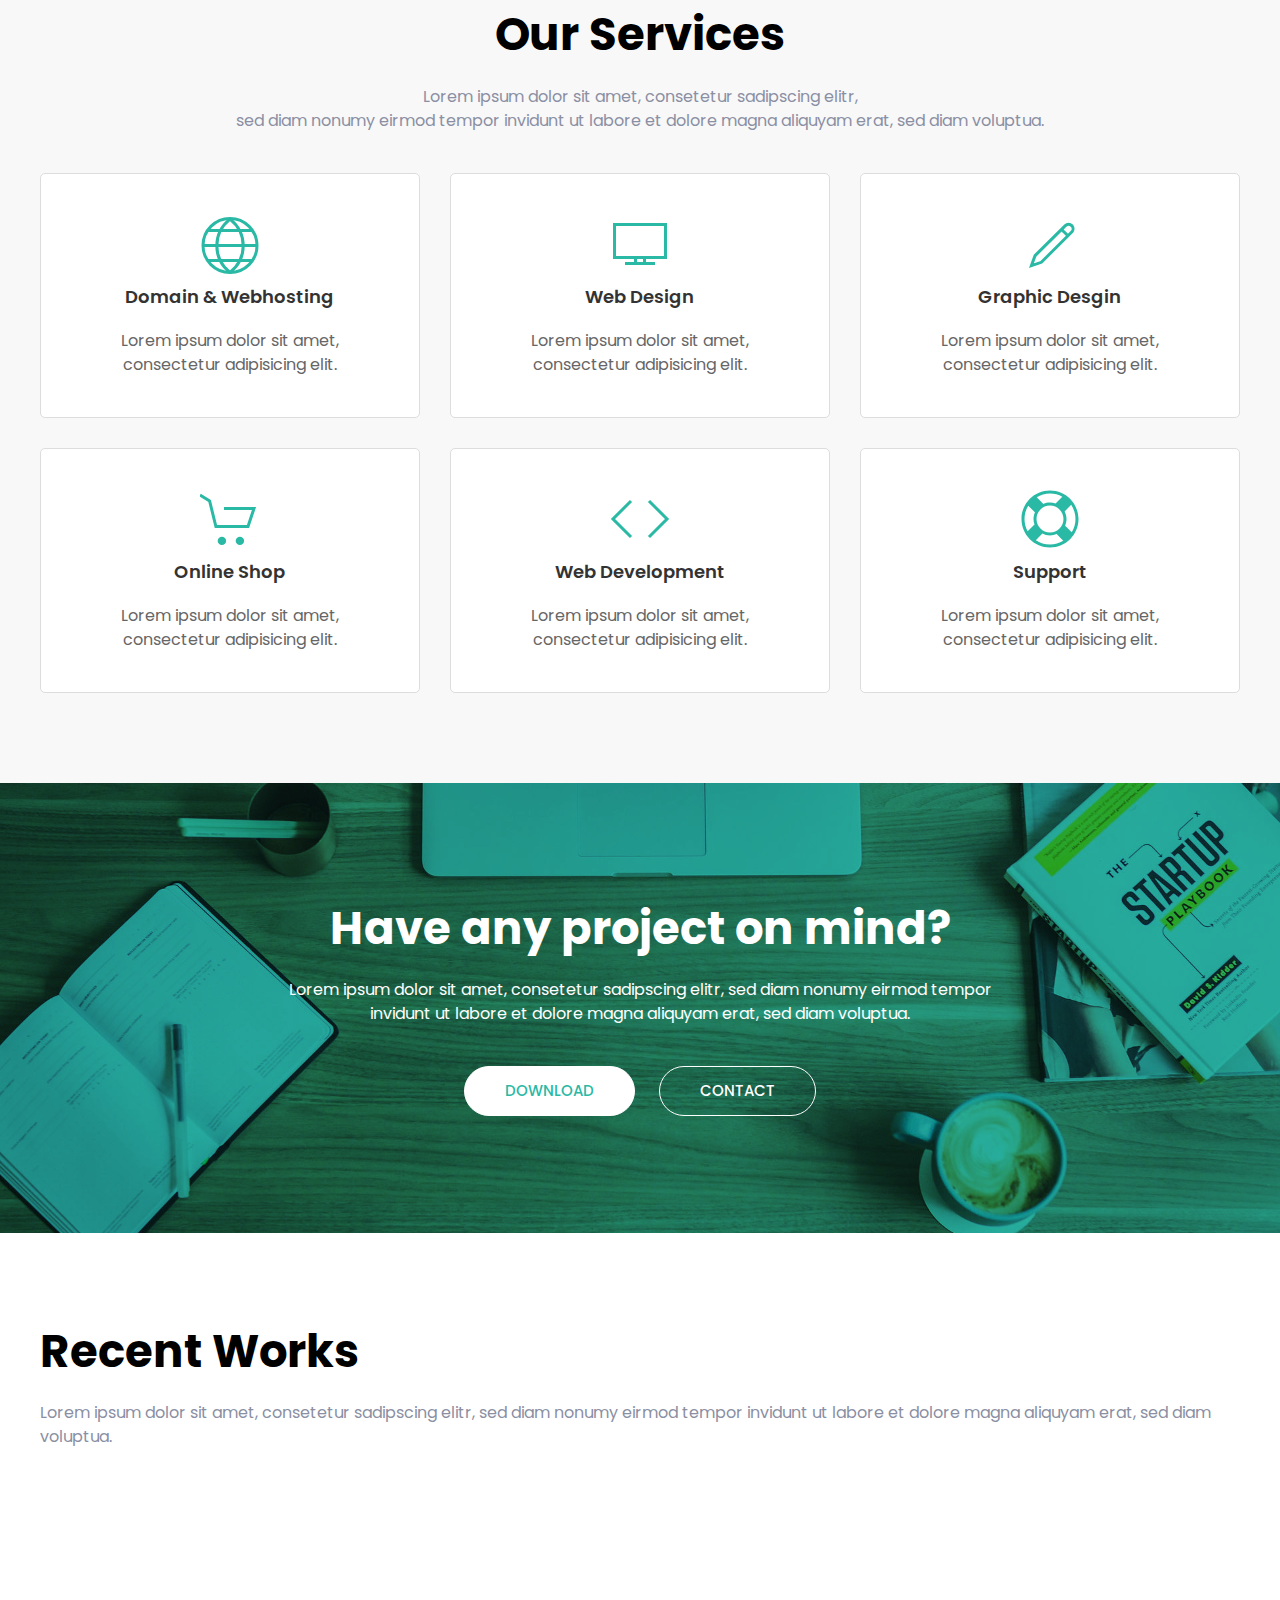
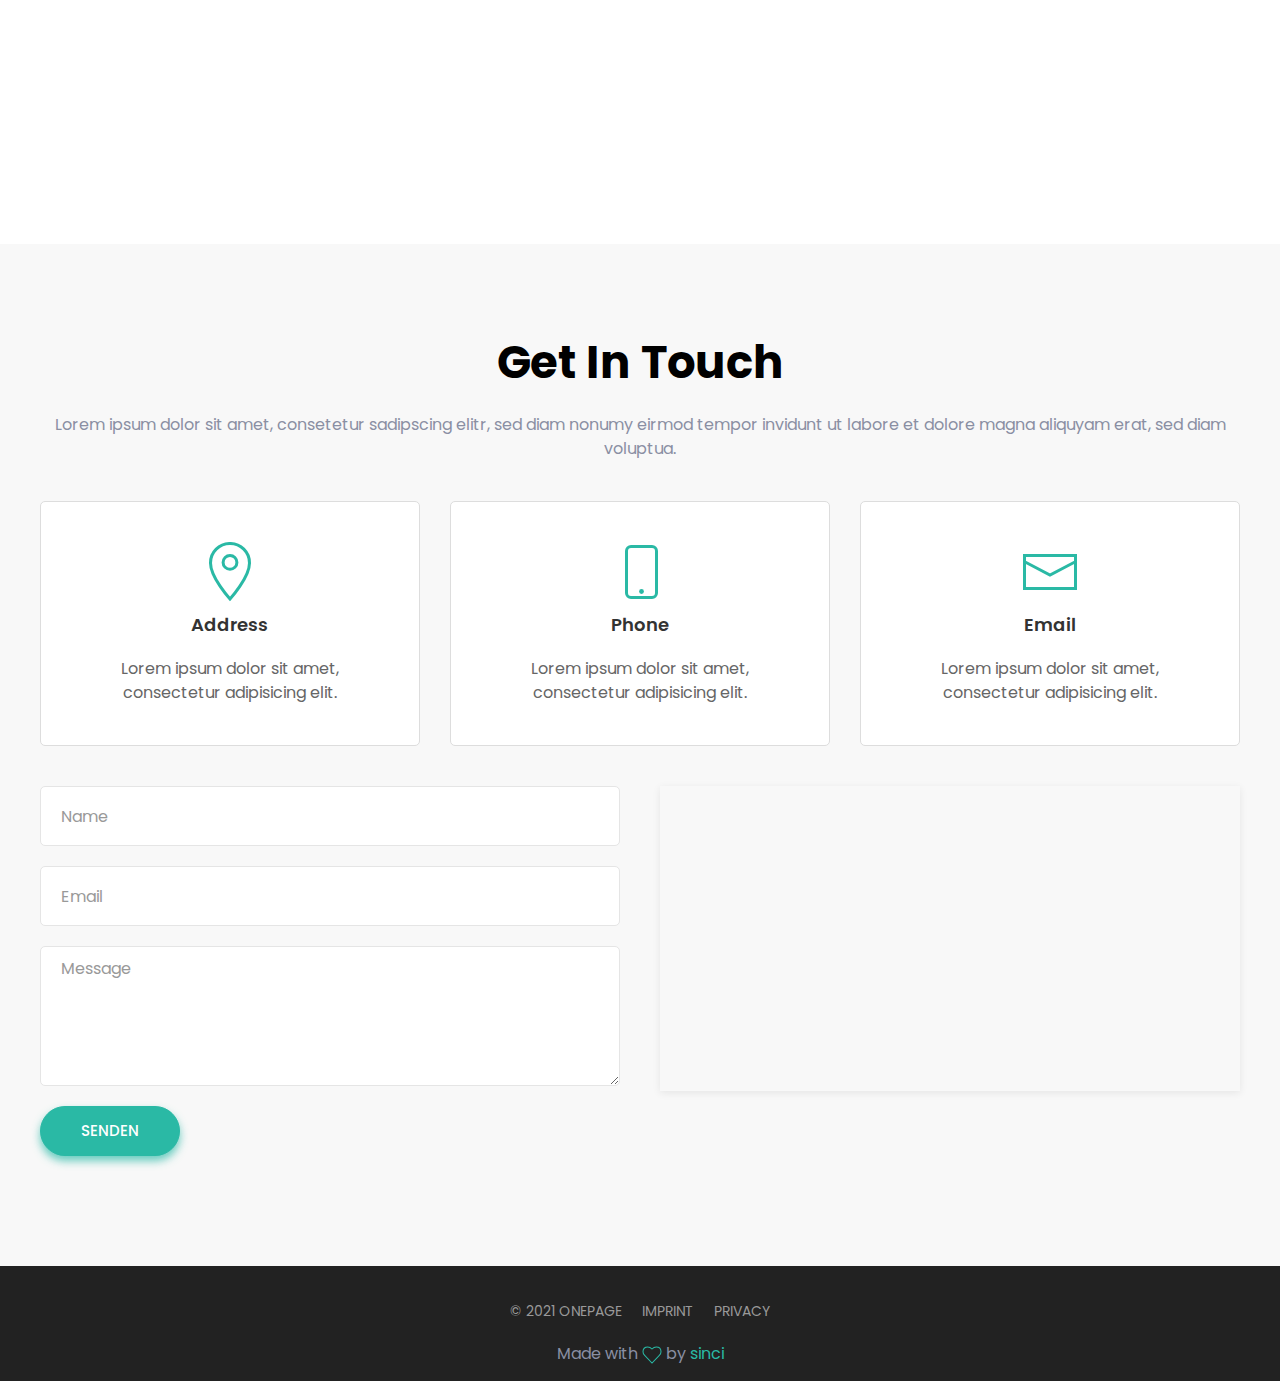
==== commit 9a69c85a: "update Readme" ====
--- a/index.html
+++ b/index.html
@@ -71,7 +71,7 @@
             </div>
             <div uk-grid>
                 <div class="uk-width-1-2@m">
-                    <h5 class="about-title">Hi There!</h5>
+                    <h3 class="about-title">Hi There!</h3>
                     <p>Lorem ipsum dolor sit amet, consectetur adipisicing elit, sed do eiusmod tempor incididunt ut labore et dolore magna aliqua. Ut enim ad minim veniam, quis nostrud exercitation ullamco laboris nisi ut aliquip ex ea commodo consequat.</p>
                     <p>Lorem ipsum dolor sit amet, consectetur adipisicing elit, sed do eiusmod tempor incididunt ut labore et dolore magna aliqua. Ut enim ad minim veniam, quis nostrud exercitagittion ullamco laboris nisi ut aliquip ex ea commodo consequat.</p>
                 </div>
@@ -171,14 +171,14 @@
             <h2 class="title">Recent Works</h2>
             <p>Lorem ipsum dolor sit amet, consetetur sadipscing elitr, sed diam nonumy eirmod tempor invidunt ut labore et dolore magna aliquyam erat, sed diam voluptua.</p>
             <!-- uk-grid -->
-            <div class="uk-child-width-1-3@m uk-grid-medium" uk-grid>
+            <div class="uk-child-width-1-3@m uk-grid-medium" uk-grid uk-lightbox="toggle:a.lbox">
                 <div>
                     <div class="uk-inline tm-image-card uk-transition-toggle">
                         <img data-src="assets/images/portfolio/01.jpg" width="800" height="600" alt="domain" uk-img>
                         <div class="uk-position-cover uk-overlay uk-overlay-primary uk-transition-fade"></div>
                         <div class="uk-panel uk-position-center uk-text-center uk-transition-fade">
                             <h3 class="work-title uk-text-emphasis">Website</h3>
-                            <span uk-lightbox><a href="assets/images/portfolio/01.jpg" class="uk-icon-button uk-margin-small-right" uk-icon="plus"></a></span>
+                            <span><a href="assets/images/portfolio/01.jpg" class="lbox uk-icon-button uk-margin-small-right" uk-icon="plus"></a></span>
                             <span><a href="#" class="uk-icon-button" uk-icon="link" target="_blank"></a></span>
                         </div>
                     </div>
@@ -190,7 +190,7 @@
                         <div class="uk-position-cover uk-overlay uk-overlay-primary uk-transition-fade"></div>
                         <div class="uk-panel uk-position-center uk-text-center uk-transition-fade">
                             <h3 class="work-title uk-text-emphasis">Online Shop</h3>
-                            <span uk-lightbox><a href="assets/images/portfolio/02.jpg" class="uk-icon-button uk-margin-small-right" uk-icon="plus"></a></span>
+                            <span><a href="assets/images/portfolio/02.jpg" class="lbox uk-icon-button uk-margin-small-right" uk-icon="plus"></a></span>
                             <span><a href="#" class="uk-icon-button" uk-icon="link" target="_blank"></a></span>
                         </div>
                     </div>
--- a/assets/css/custom.css
+++ b/assets/css/custom.css
@@ -58,6 +58,8 @@
   src: local(""), url("../fonts/poppins-v15-latin-800.eot?#iefix") format("embedded-opentype"), url("../fonts/poppins-v15-latin-800.woff2") format("woff2"), url("../fonts/poppins-v15-latin-800.woff") format("woff"), url("../fonts/poppins-v15-latin-800.ttf") format("truetype"), url("../fonts/poppins-v15-latin-800.svg#Poppins") format("svg");
   /* Legacy iOS */
 }
+/* COLORS
+*************************************************************/
 body {
   font-family: "Poppins", sans-serif;
   font-size: 16px;
@@ -321,7 +323,6 @@
   color: #8a8fa3;
 }
 
-/* Smartphones */
 @media (max-width: 480px) {
   header h1 {
     font-size: 26px;
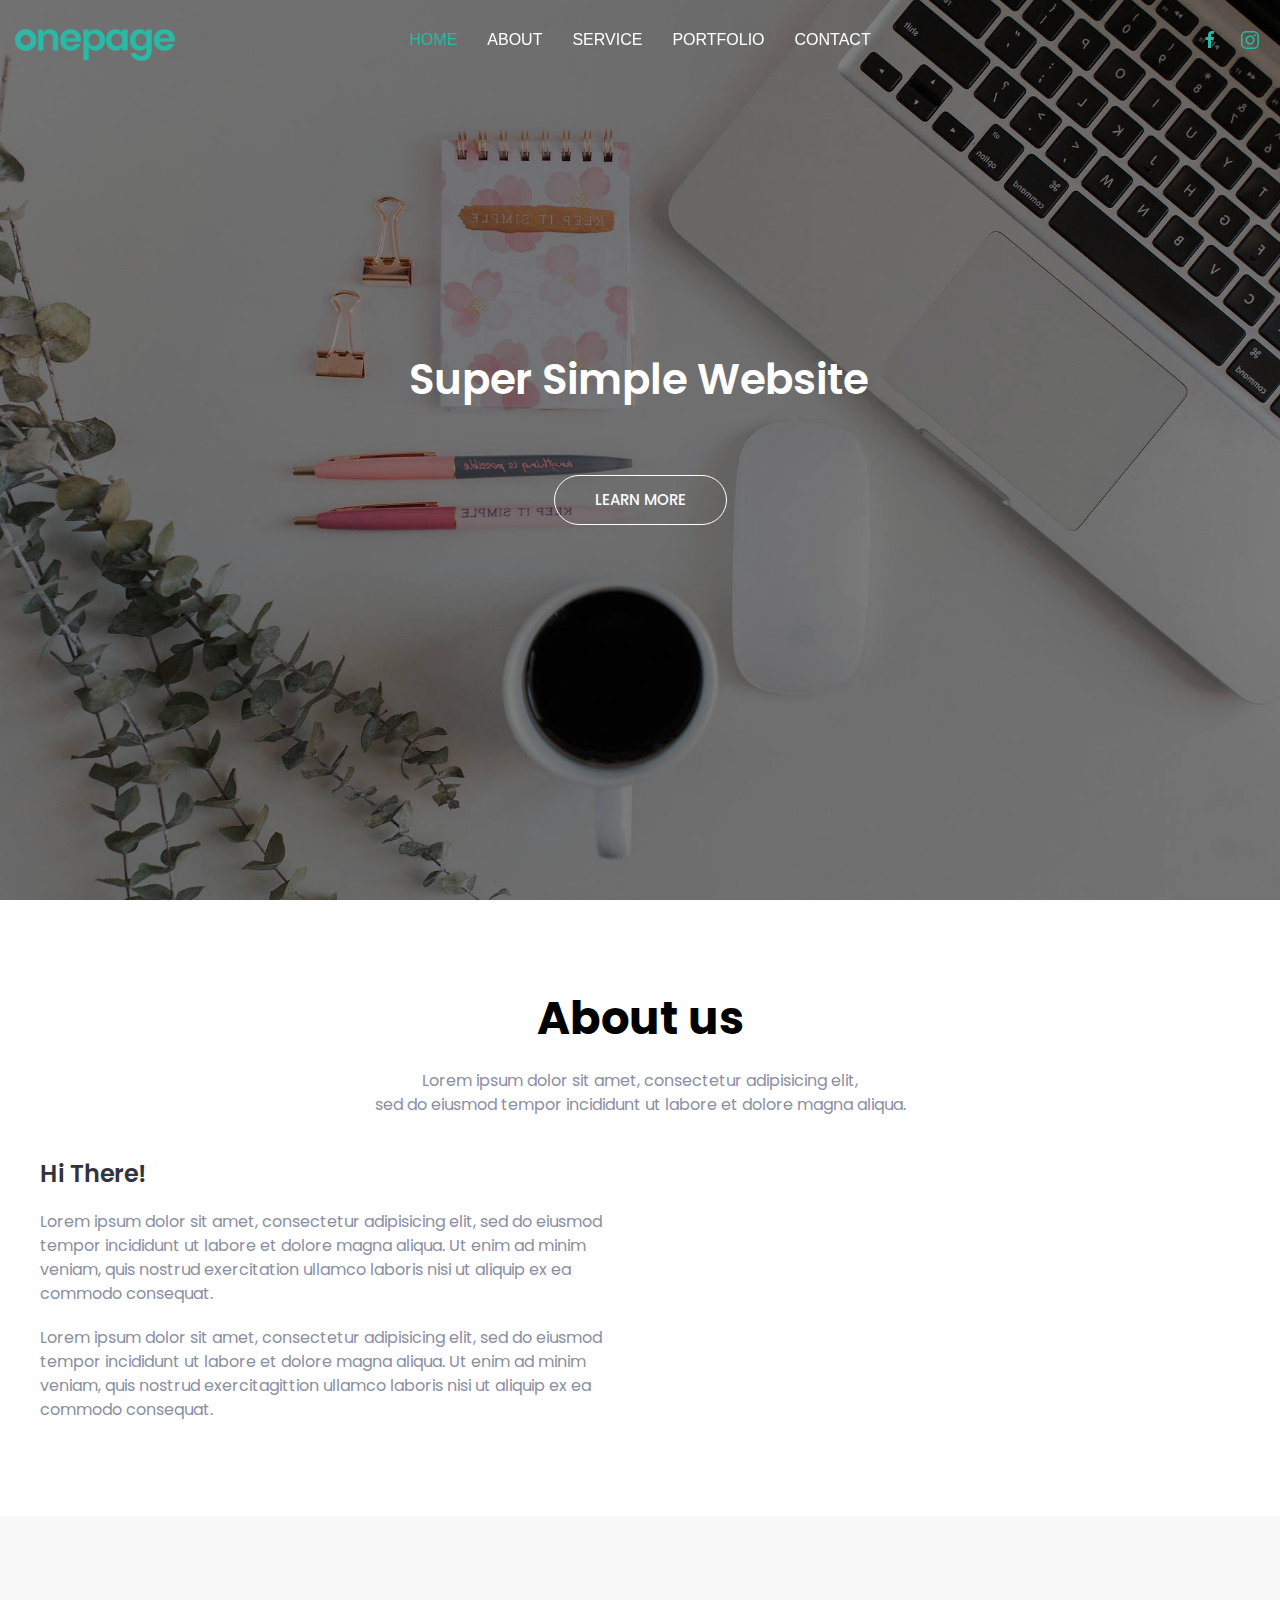
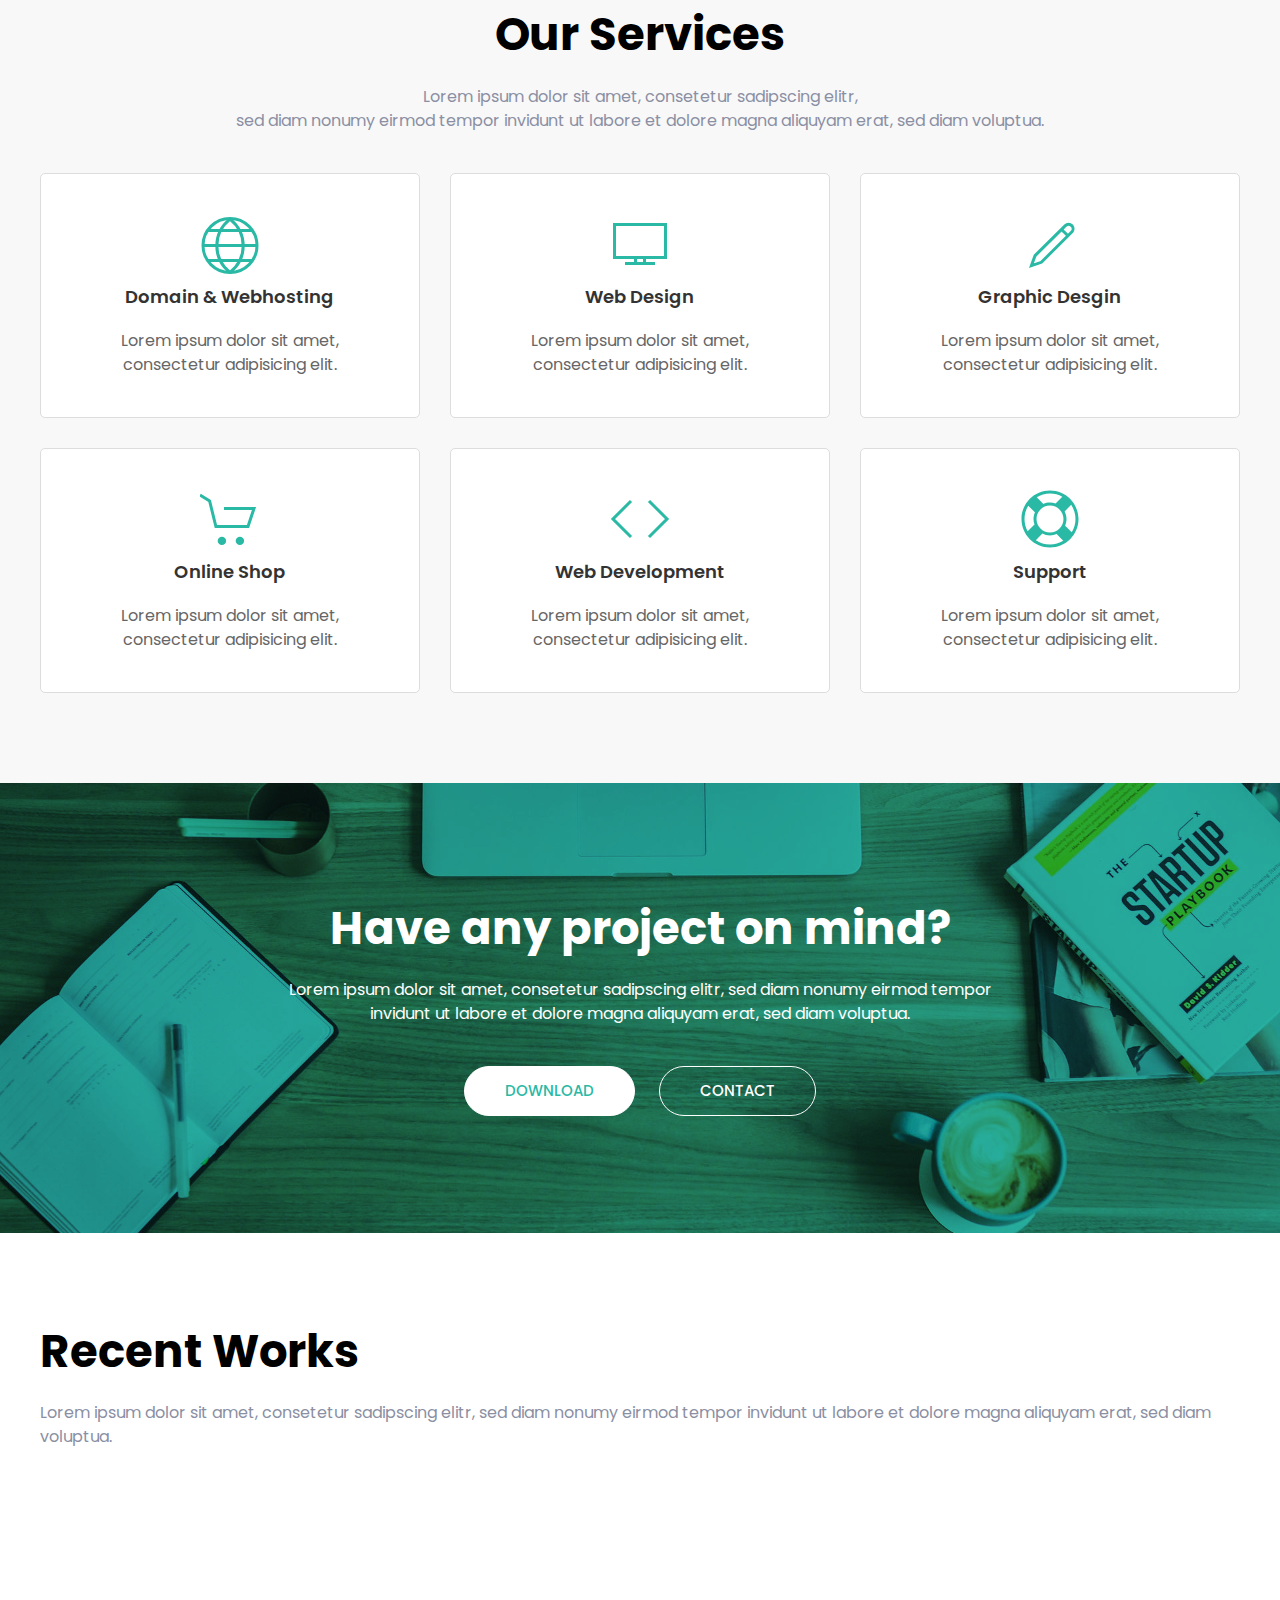
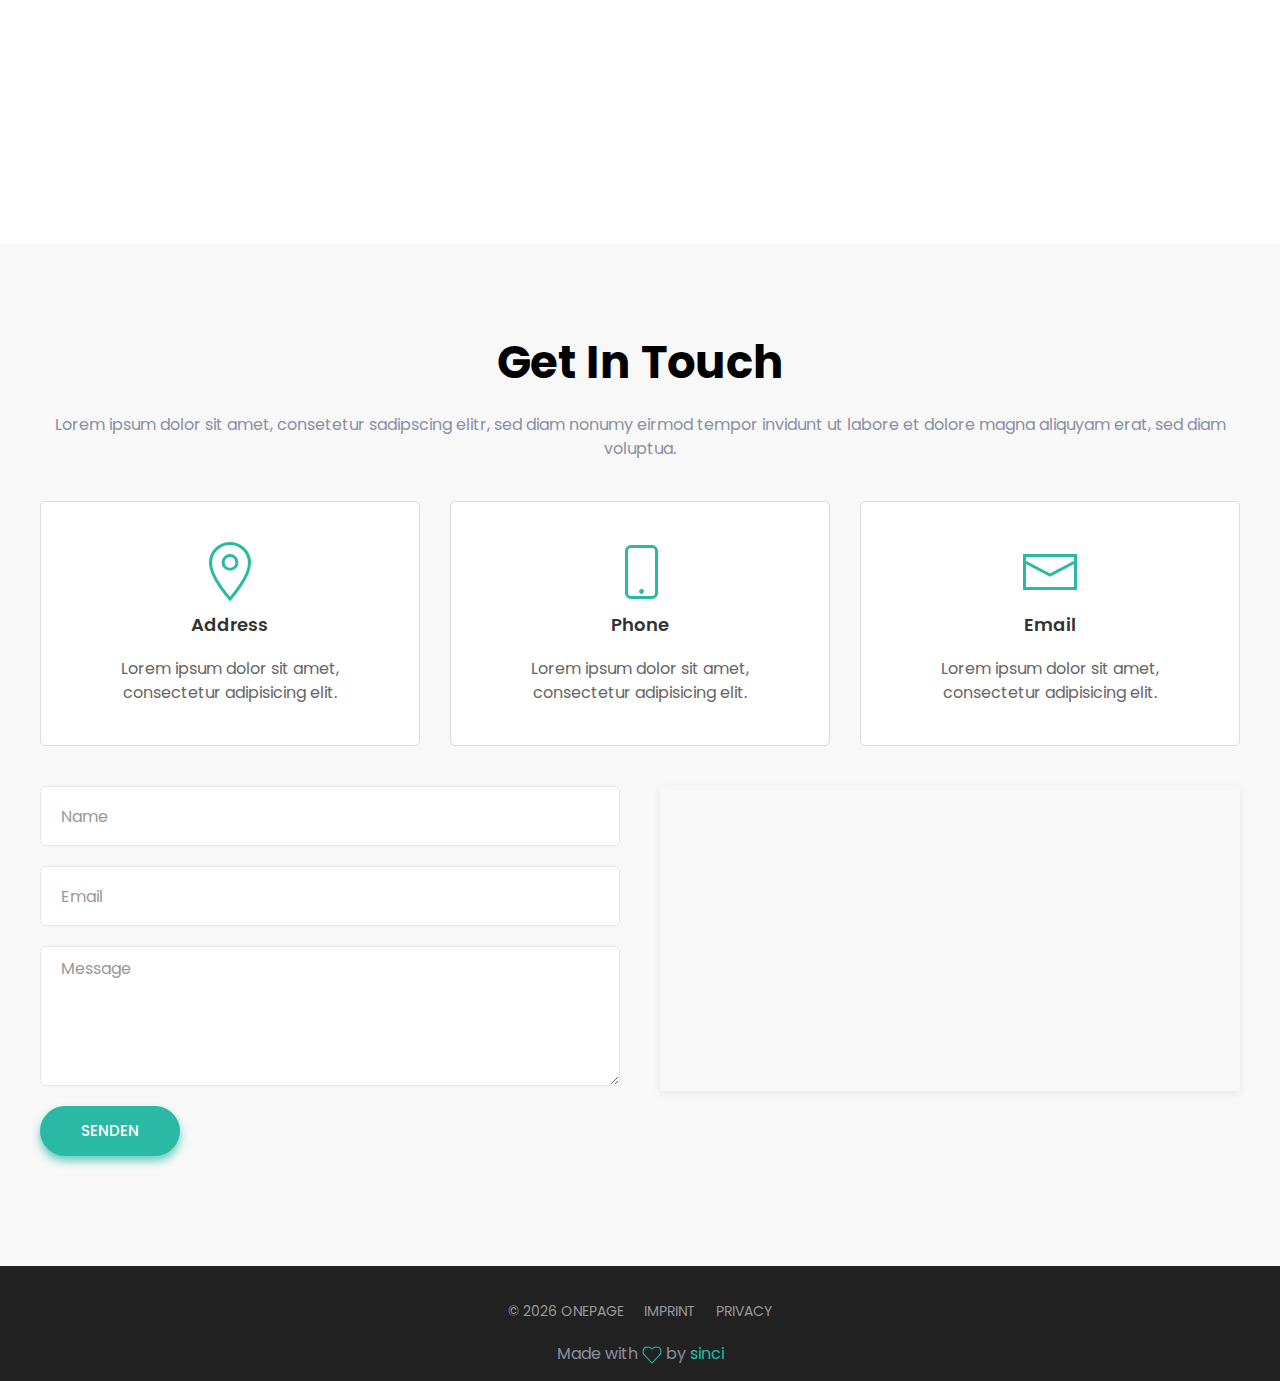
==== commit c1701a24: "Copyright footer year update" ====
--- a/index.html
+++ b/index.html
@@ -263,7 +263,7 @@
         <div class="uk-flex uk-flex-center uk-margin-top ">
             <ul class="uk-subnav " uk-margin=" ">
                 <li class="uk-first-column ">
-                    <a href="#">© 2021 onepage</a>
+                    <a href="#">© <span id="year"></span> onepage</a>
                 </li>
                 <li><a href="imprint">Imprint</a></li>
                 <li><a href="privacy-policy">Privacy</a></li>
